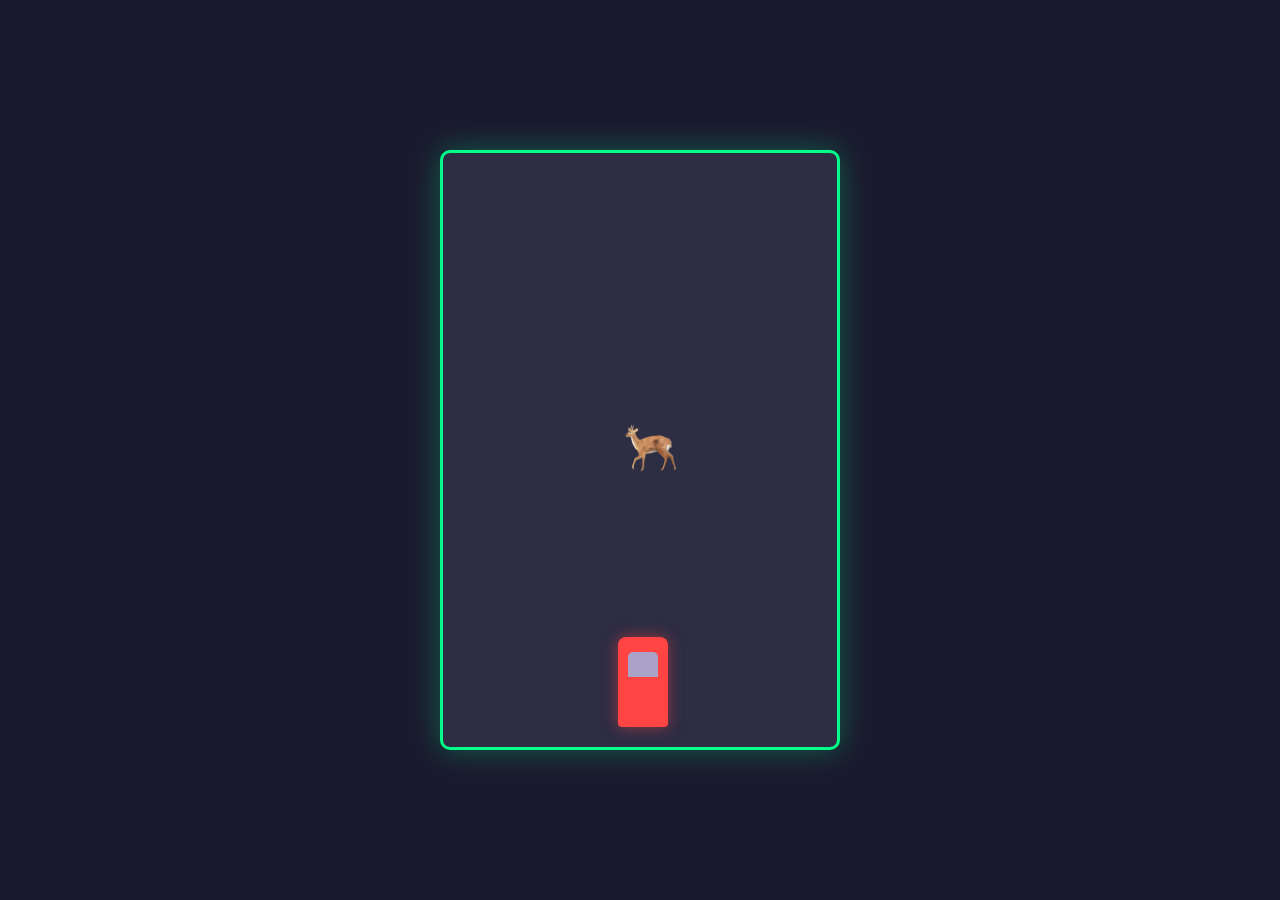
==== juego.html @ d3b30f76 "Primer commit" ====
<!DOCTYPE html>
<html lang="es">
<head>
    <meta charset="UTF-8">
    <meta name="viewport" content="width=device-width, initial-scale=1.0">
    <title>Juego de Autos</title>
    <link rel="stylesheet" href="style.css">
    <!-- Librería para sonidos retro -->
    <script src="https://sfxr.me/riffwave.js"></script>
    <script src="https://sfxr.me/sfxr.js"></script>
</head>
<body>
    <div id="gameArea">
        <!-- El auto del jugador -->
        <div id="car"></div>
        
        <!-- El obstáculo (auto enemigo) -->
        <div id="obstacle"></div>

        <!-- Pantalla de Game Over con tu rostro -->
        <div id="gameOverScreen">
            <img id="faceImage" src="zizi.png" alt="Tu cara">
            <p id="gameOverText">¡HAS PERDIDO!</p>
            <button id="restartBtn">Jugar de nuevo</button>
        </div>
    </div>

    <script src="script.js"></script>
</body>
</html>
---- style.css ----
/* ============================================================ */
/* RESET Y FONDO GENERAL */
/* ============================================================ */
* {
    margin: 0;
    padding: 0;
    box-sizing: border-box;
}

body {
    background: #1a1a2e;
    display: flex;
    justify-content: center;
    align-items: center;
    min-height: 100vh;
    font-family: Arial, sans-serif;
}

/* ============================================================ */
/* ÁREA DEL JUEGO */
/* ============================================================ */
#gameArea {
    position: relative;
    width: 400px;
    height: 600px;
    background: #2d2d44;
    border: 3px solid #00ff88;
    border-radius: 10px;
    overflow: hidden;
    box-shadow: 0 0 30px rgba(0, 255, 136, 0.3);
}

/* ============================================================ */
/* AUTO DEL JUGADOR */
/* ============================================================ */
#car {
    position: absolute;
    width: 50px;
    height: 90px;
    background: #ff4444;
    bottom: 20px;
    left: 175px;
    border-radius: 8px 8px 4px 4px;
    box-shadow: 0 0 15px rgba(255, 68, 68, 0.5);
    z-index: 2;
    transition: left 0.05s;
}

/* Ventanas del auto */
#car::before {
    content: '';
    position: absolute;
    top: 15px;
    left: 10px;
    width: 30px;
    height: 25px;
    background: #88ccff;
    border-radius: 5px 5px 0 0;
    opacity: 0.7;
}

/* ============================================================ */
/* OBSTÁCULO (CORZUELA) */
/* ============================================================ */
#obstacle {
    position: absolute;
    width: 60px;
    height: 95px;
    background-image: url('corzuela.png');
    background-size: contain;
    background-position: center;
    background-repeat: no-repeat;
    top: -100px;
    left: 175px;
    border-radius: 0;
    box-shadow: none;
    z-index: 1;
}

/* ============================================================ */
/* PANTALLA DE GAME OVER (JUMPSACRE) */
/* ============================================================ */
#gameOverScreen {
    display: none;
    position: absolute;
    top: 0;
    left: 0;
    width: 100%;
    height: 100%;
    background: rgba(0, 0, 0, 0.85);
    z-index: 100;
    flex-direction: column;
    justify-content: center;
    align-items: center;
    animation: jumpscare 0.3s ease-out;
}

/* Animación de jumpscare */
@keyframes jumpscare {
    0% {
        transform: scale(3);
        opacity: 0;
    }
    100% {
        transform: scale(1);
        opacity: 1;
    }
}

/* Tu imagen de rostro en el jumpscare */
#faceImage {
    width: 300px;
    height: 300px;
    object-fit: cover;
    border-radius: 50%;
    border: 5px solid #ff0040;
    box-shadow: 0 0 60px rgba(255, 0, 64, 0.8);
    margin-bottom: 20px;
}

/* Texto de "¡HAS PERDIDO!" */
#gameOverText {
    color: #ff0040;
    font-size: 42px;
    font-weight: bold;
    text-shadow: 0 0 30px rgba(255, 0, 64, 0.8);
    letter-spacing: 3px;
    margin-bottom: 20px;
    animation: pulse 0.8s infinite alternate;
}

@keyframes pulse {
    0% { transform: scale(1); }
    100% { transform: scale(1.05); }
}

/* Botón para reiniciar */
#restartBtn {
    padding: 12px 40px;
    font-size: 20px;
    font-weight: bold;
    background: #00ff88;
    color: #1a1a2e;
    border: none;
    border-radius: 30px;
    cursor: pointer;
    transition: all 0.3s;
    box-shadow: 0 0 20px rgba(0, 255, 136, 0.4);
}

#restartBtn:hover {
    transform: scale(1.1);
    box-shadow: 0 0 40px rgba(0, 255, 136, 0.8);
}

/* ============================================================ */
/* PANTALLA DE PRESENTACIÓN (CON IMAGEN DE FONDO Y NIEBLA) */
/* ============================================================ */
#presentation {
    position: fixed;
    top: 0;
    left: 0;
    width: 100%;
    height: 100vh;
    /* === IMAGEN DE FONDO === */
    background-image: url('ud-no-aprende.jpg');
    background-size: cover;
    background-position: center;
    background-repeat: no-repeat;
    /* === SUPERPOSICIÓN === */
    display: flex;
    justify-content: center;
    align-items: center;
    z-index: 9999;
    font-family: 'Arial', sans-serif;
}

/* === CAPA DE NIEBLA (DIFUMINADO) === */
#presentation::before {
    content: '';
    position: absolute;
    top: 0;
    left: 0;
    width: 100%;
    height: 100%;
    /* === EFECTO NIEBLA === */
    background: rgba(0, 0, 0, 0.5);
    backdrop-filter: blur(8px);
    -webkit-backdrop-filter: blur(8px);
    z-index: 0;
}

/* El contenido de la presentación queda POR ENCIMA de la niebla */
.presentation-content {
    position: relative;
    z-index: 1;
    text-align: center;
    max-width: 700px;
    padding: 40px;
    animation: fadeInUp 1.5s ease-out;
}

/* Animación de entrada */
@keyframes fadeInUp {
    0% {
        opacity: 0;
        transform: translateY(50px);
    }
    100% {
        opacity: 1;
        transform: translateY(0);
    }
}

/* Título principal */
.game-title {
    font-size: 58px;
    font-weight: 900;
    background: linear-gradient(90deg, #f7971e, #ffd200);
    -webkit-background-clip: text;
    -webkit-text-fill-color: transparent;
    text-shadow: 0 0 60px rgba(247, 151, 30, 0.3);
    margin-bottom: 10px;
    letter-spacing: 2px;
}

/* Subtítulo */
.game-subtitle {
    font-size: 22px;
    color: #b8b8d4;
    margin-bottom: 20px;
    letter-spacing: 1px;
}

.game-subtitle .highlight {
    color: #ff6b6b;
    font-weight: bold;
    -webkit-text-fill-color: #ff6b6b;
}

/* Línea divisoria */
.divider {
    width: 80px;
    height: 3px;
    background: linear-gradient(90deg, #f7971e, #ffd200);
    margin: 25px auto;
    border-radius: 2px;
    box-shadow: 0 0 20px rgba(247, 151, 30, 0.4);
}

/* Botón de comenzar */
.start-button {
    padding: 18px 50px;
    font-size: 22px;
    font-weight: bold;
    color: #1a1a2e;
    background: linear-gradient(90deg, #f7971e, #ffd200);
    border: none;
    border-radius: 50px;
    cursor: pointer;
    transition: all 0.4s ease;
    box-shadow: 0 0 40px rgba(247, 151, 30, 0.3);
    letter-spacing: 2px;
}

.start-button:hover {
    transform: scale(1.08);
    box-shadow: 0 0 70px rgba(247, 151, 30, 0.6);
}

.start-button:active {
    transform: scale(0.95);
}

/* Créditos */
.credits {
    margin-top: 30px;
    color: #555577;
    font-size: 14px;
    letter-spacing: 1px;
}

/* ============================================================ */
/* CONTENEDOR DEL JUEGO (para el iframe) */
/* ============================================================ */
#gameContainer {
    position: fixed;
    top: 0;
    left: 0;
    width: 100%;
    height: 100vh;
    z-index: 1000;
    background: #1a1a2e;
}

/* ============================================================ */
/* EFECTO DE VIBRACIÓN PARA EL JUMPSACRE */
/* ============================================================ */
@keyframes shake {
    0% { transform: translateX(0); }
    10% { transform: translateX(-15px); }
    20% { transform: translateX(15px); }
    30% { transform: translateX(-10px); }
    40% { transform: translateX(10px); }
    50% { transform: translateX(-5px); }
    60% { transform: translateX(5px); }
    70% { transform: translateX(-2px); }
    80% { transform: translateX(2px); }
    90% { transform: translateX(-1px); }
    100% { transform: translateX(0); }
}
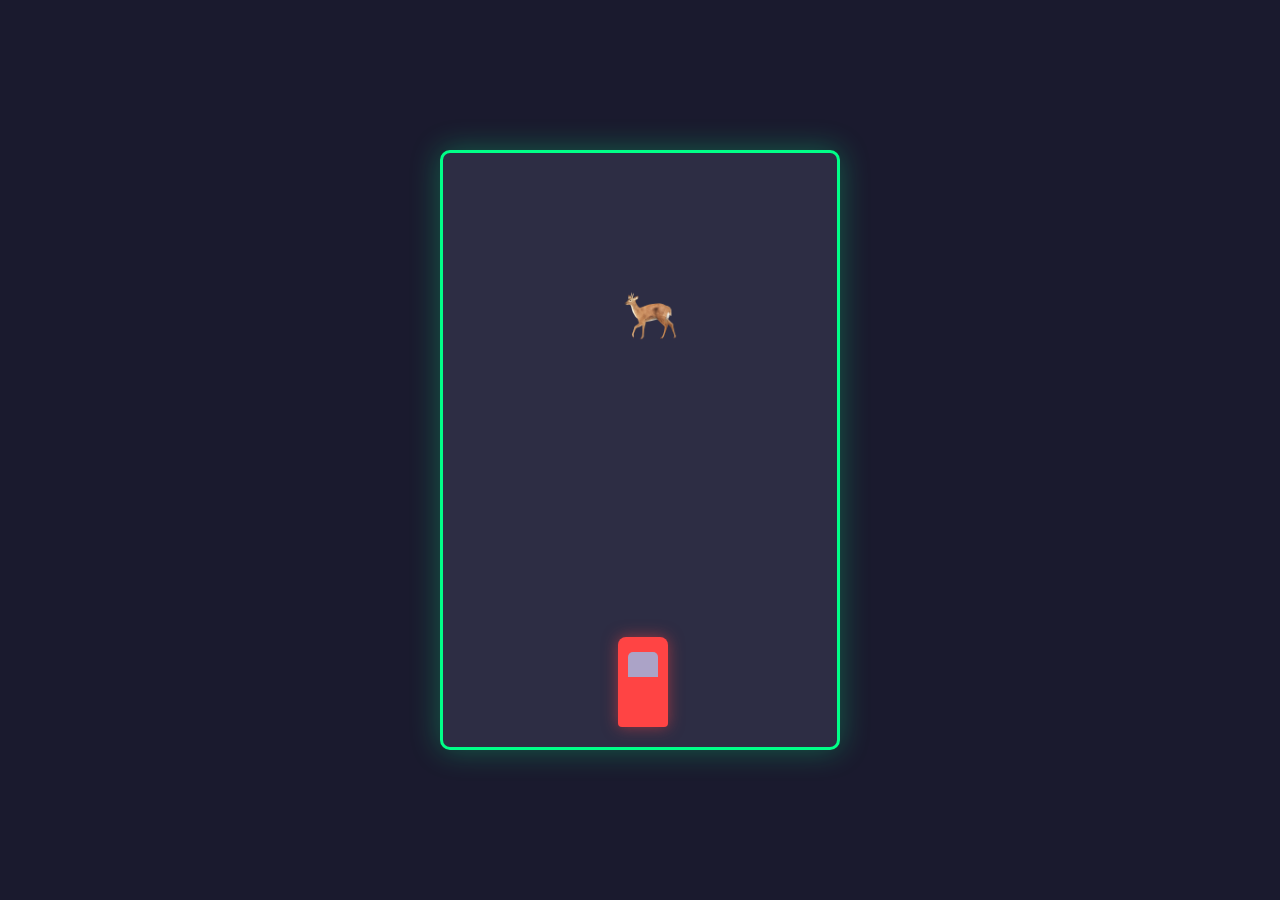
==== commit 8ae60a8f: "Controles movil agregado" ====
--- a/juego.html
+++ b/juego.html
@@ -2,7 +2,7 @@
 <html lang="es">
 <head>
     <meta charset="UTF-8">
-    <meta name="viewport" content="width=device-width, initial-scale=1.0">
+    <meta name="viewport" content="width=device-width, initial-scale=1.0, user-scalable=no">
     <title>Juego de Autos</title>
     <link rel="stylesheet" href="style.css">
     <!-- Librería para sonidos retro -->
@@ -14,10 +14,18 @@
         <!-- El auto del jugador -->
         <div id="car"></div>
         
-        <!-- El obstáculo (auto enemigo) -->
+        <!-- El obstáculo (corzuela) -->
         <div id="obstacle"></div>
 
-        <!-- Pantalla de Game Over con tu rostro -->
+        <!-- ============================================================ -->
+        <!-- BOTONES TÁCTILES PARA MÓVILES -->
+        <!-- ============================================================ -->
+        <div id="touchControls">
+            <button id="btnLeft" class="touch-btn">◀</button>
+            <button id="btnRight" class="touch-btn">▶</button>
+        </div>
+
+        <!-- Pantalla de Game Over -->
         <div id="gameOverScreen">
             <img id="faceImage" src="zizi.png" alt="Tu cara">
             <p id="gameOverText">¡HAS PERDIDO!</p>
--- a/style.css
+++ b/style.css
@@ -95,7 +95,6 @@
     animation: jumpscare 0.3s ease-out;
 }
 
-/* Animación de jumpscare */
 @keyframes jumpscare {
     0% {
         transform: scale(3);
@@ -107,7 +106,6 @@
     }
 }
 
-/* Tu imagen de rostro en el jumpscare */
 #faceImage {
     width: 300px;
     height: 300px;
@@ -118,7 +116,6 @@
     margin-bottom: 20px;
 }
 
-/* Texto de "¡HAS PERDIDO!" */
 #gameOverText {
     color: #ff0040;
     font-size: 42px;
@@ -134,7 +131,6 @@
     100% { transform: scale(1.05); }
 }
 
-/* Botón para reiniciar */
 #restartBtn {
     padding: 12px 40px;
     font-size: 20px;
@@ -162,12 +158,10 @@
     left: 0;
     width: 100%;
     height: 100vh;
-    /* === IMAGEN DE FONDO === */
     background-image: url('ud-no-aprende.jpg');
     background-size: cover;
     background-position: center;
     background-repeat: no-repeat;
-    /* === SUPERPOSICIÓN === */
     display: flex;
     justify-content: center;
     align-items: center;
@@ -175,7 +169,6 @@
     font-family: 'Arial', sans-serif;
 }
 
-/* === CAPA DE NIEBLA (DIFUMINADO) === */
 #presentation::before {
     content: '';
     position: absolute;
@@ -183,14 +176,12 @@
     left: 0;
     width: 100%;
     height: 100%;
-    /* === EFECTO NIEBLA === */
     background: rgba(0, 0, 0, 0.5);
     backdrop-filter: blur(8px);
     -webkit-backdrop-filter: blur(8px);
     z-index: 0;
 }
 
-/* El contenido de la presentación queda POR ENCIMA de la niebla */
 .presentation-content {
     position: relative;
     z-index: 1;
@@ -200,7 +191,6 @@
     animation: fadeInUp 1.5s ease-out;
 }
 
-/* Animación de entrada */
 @keyframes fadeInUp {
     0% {
         opacity: 0;
@@ -212,7 +202,6 @@
     }
 }
 
-/* Título principal */
 .game-title {
     font-size: 58px;
     font-weight: 900;
@@ -224,7 +213,6 @@
     letter-spacing: 2px;
 }
 
-/* Subtítulo */
 .game-subtitle {
     font-size: 22px;
     color: #b8b8d4;
@@ -238,7 +226,6 @@
     -webkit-text-fill-color: #ff6b6b;
 }
 
-/* Línea divisoria */
 .divider {
     width: 80px;
     height: 3px;
@@ -248,7 +235,6 @@
     box-shadow: 0 0 20px rgba(247, 151, 30, 0.4);
 }
 
-/* Botón de comenzar */
 .start-button {
     padding: 18px 50px;
     font-size: 22px;
@@ -272,7 +258,6 @@
     transform: scale(0.95);
 }
 
-/* Créditos */
 .credits {
     margin-top: 30px;
     color: #555577;
@@ -291,6 +276,64 @@
     height: 100vh;
     z-index: 1000;
     background: #1a1a2e;
+}
+
+/* ============================================================ */
+/* CONTROLES TÁCTILES PARA MÓVILES */
+/* ============================================================ */
+#touchControls {
+    position: absolute;
+    bottom: 20px;
+    left: 0;
+    width: 100%;
+    display: flex;
+    justify-content: space-between;
+    padding: 0 20px;
+    z-index: 10;
+    pointer-events: none;
+}
+
+.touch-btn {
+    width: 70px;
+    height: 70px;
+    border-radius: 50%;
+    background: rgba(255, 255, 255, 0.25);
+    backdrop-filter: blur(5px);
+    -webkit-backdrop-filter: blur(5px);
+    border: 2px solid rgba(255, 255, 255, 0.5);
+    color: white;
+    font-size: 30px;
+    display: flex;
+    justify-content: center;
+    align-items: center;
+    pointer-events: auto;
+    cursor: pointer;
+    user-select: none;
+    -webkit-user-select: none;
+    touch-action: manipulation;
+    box-shadow: 0 0 20px rgba(0, 0, 0, 0.3);
+    transition: all 0.2s;
+}
+
+.touch-btn:active {
+    transform: scale(0.85);
+    background: rgba(255, 255, 255, 0.5);
+    border-color: #00ff88;
+    box-shadow: 0 0 30px rgba(0, 255, 136, 0.4);
+}
+
+/* Ocultar botones en PC (se ven con teclado) */
+@media (min-width: 768px) {
+    #touchControls {
+        display: none;
+    }
+}
+
+/* Mostrar botones en móviles */
+@media (max-width: 767px) {
+    #touchControls {
+        display: flex;
+    }
 }
 
 /* ============================================================ */
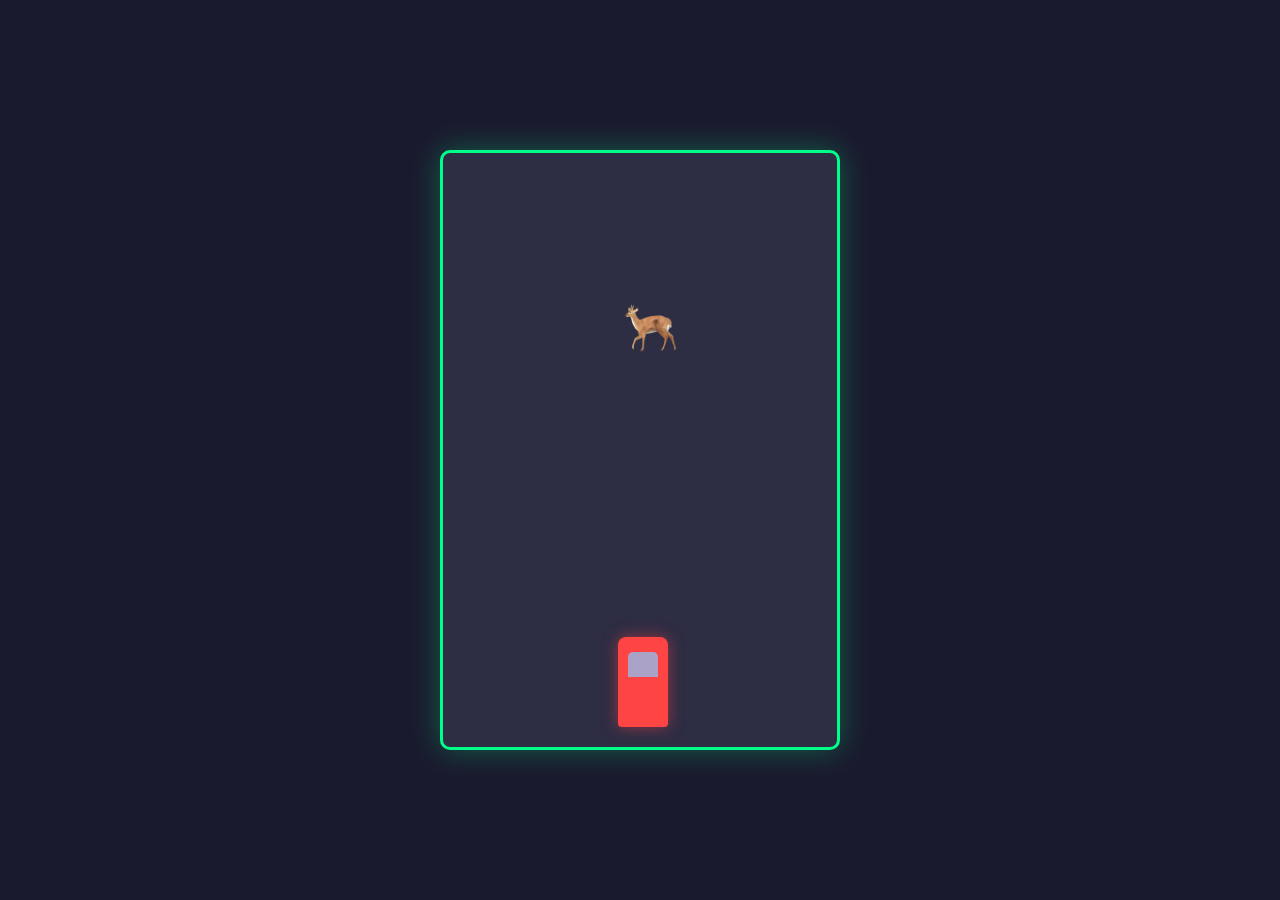
==== commit 2c8d162d: "Listo" ====
--- a/juego.html
+++ b/juego.html
@@ -28,7 +28,7 @@
         <!-- Pantalla de Game Over -->
         <div id="gameOverScreen">
             <img id="faceImage" src="zizi.png" alt="Tu cara">
-            <p id="gameOverText">¡HAS PERDIDO!</p>
+            <p id="gameOverText">¡HORITAS AL %100!</p>
             <button id="restartBtn">Jugar de nuevo</button>
         </div>
     </div>
--- a/style.css
+++ b/style.css
@@ -150,7 +150,7 @@
 }
 
 /* ============================================================ */
-/* PANTALLA DE PRESENTACIÓN (CON IMAGEN DE FONDO Y NIEBLA) */
+/* PANTALLA DE PRESENTACIÓN (CONTENEDOR PRINCIPAL) */
 /* ============================================================ */
 #presentation {
     position: fixed;
@@ -158,10 +158,7 @@
     left: 0;
     width: 100%;
     height: 100vh;
-    background-image: url('ud-no-aprende.jpg');
-    background-size: cover;
-    background-position: center;
-    background-repeat: no-repeat;
+    overflow: hidden;
     display: flex;
     justify-content: center;
     align-items: center;
@@ -169,6 +166,40 @@
     font-family: 'Arial', sans-serif;
 }
 
+/* ============================================================ */
+/* IMAGEN DE FONDO CON DESPLAZAMIENTO COMPLETO (DERECHA → IZQUIERDA) */
+/* ============================================================ */
+#fondoMovil {
+    position: absolute;
+    top: 0;
+    left: 0;
+    width: 150%;  /* Un poco más ancha que la pantalla */
+    height: 100%;
+    background-image: url('ud-no-aprende.jpg');
+    background-size: cover;
+    background-repeat: no-repeat;
+    /* === ANIMACIÓN === */
+    animation: moverCarruselCompleto 20s ease-in-out infinite alternate;
+    will-change: transform, background-position;
+    z-index: 0;
+}
+
+@keyframes moverCarruselCompleto {
+    0% {
+        transform: translateX(0%);
+        background-position: left center;   /* Empieza mostrando la izquierda */
+    }
+    50% {
+        transform: translateX(-20%);
+        background-position: center center;  /* Mitad del recorrido: centro */
+    }
+    100% {
+        transform: translateX(-40%);
+        background-position: right center;   /* Termina mostrando la derecha */
+    }
+}
+
+/* === CAPA DE NIEBLA (DIFUMINADO) === */
 #presentation::before {
     content: '';
     position: absolute;
@@ -179,12 +210,13 @@
     background: rgba(0, 0, 0, 0.5);
     backdrop-filter: blur(8px);
     -webkit-backdrop-filter: blur(8px);
-    z-index: 0;
-}
-
+    z-index: 1;
+}
+
+/* === CONTENIDO (FIJO) === */
 .presentation-content {
     position: relative;
-    z-index: 1;
+    z-index: 2;
     text-align: center;
     max-width: 700px;
     padding: 40px;
@@ -260,7 +292,7 @@
 
 .credits {
     margin-top: 30px;
-    color: #555577;
+    color: #191925;
     font-size: 14px;
     letter-spacing: 1px;
 }
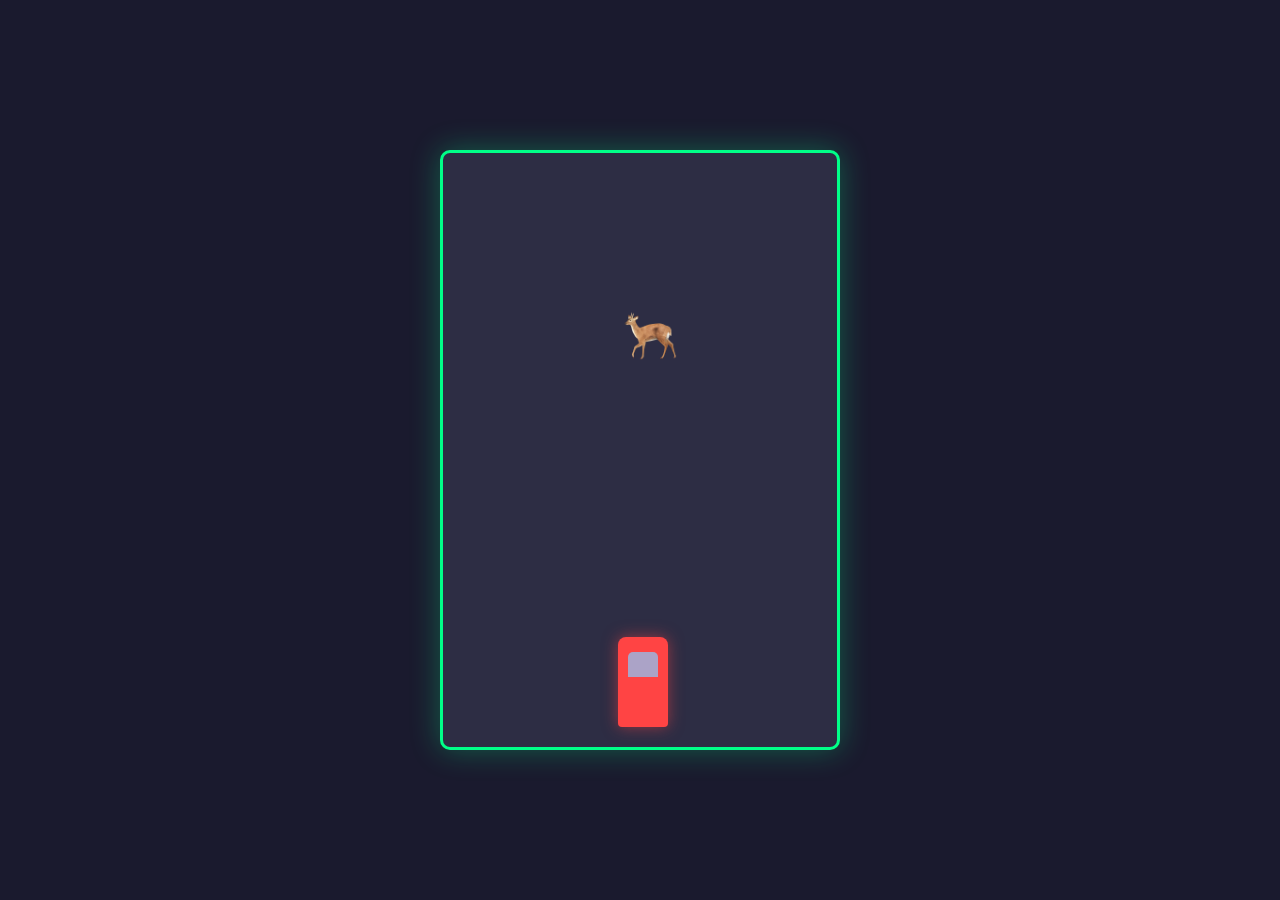
==== commit d5f1abf9: "Prueba de tamaño de mensaje final" ====
--- a/juego.html
+++ b/juego.html
@@ -28,7 +28,7 @@
         <!-- Pantalla de Game Over -->
         <div id="gameOverScreen">
             <img id="faceImage" src="zizi.png" alt="Tu cara">
-            <p id="gameOverText">¡HORITAS AL %100!</p>
+            <p id="gameOverText">¡HORITAS AL 100!</p>
             <button id="restartBtn">Jugar de nuevo</button>
         </div>
     </div>
--- a/style.css
+++ b/style.css
@@ -118,7 +118,7 @@
 
 #gameOverText {
     color: #ff0040;
-    font-size: 42px;
+    font-size: 35px;
     font-weight: bold;
     text-shadow: 0 0 30px rgba(255, 0, 64, 0.8);
     letter-spacing: 3px;
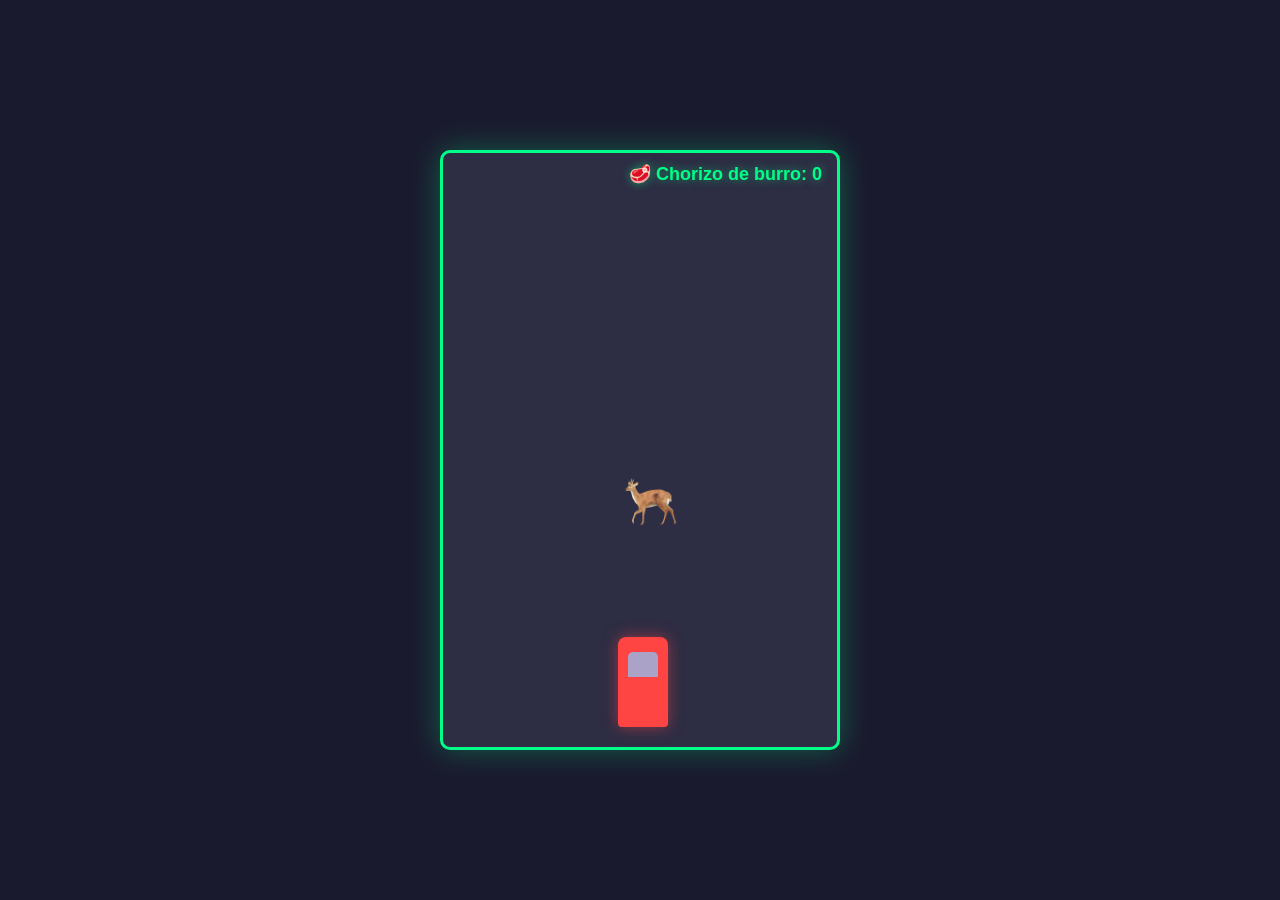
==== commit cd660e3a: "First commit" ====
--- a/juego.html
+++ b/juego.html
@@ -11,11 +11,20 @@
 </head>
 <body>
     <div id="gameArea">
+
+        <!-- Puntuación -->
+<div id="puntaje" style="position:absolute; top:10px; right:15px; color:#00ff88; font-size:18px; font-weight:bold; z-index:5; text-shadow:0 0 10px rgba(0,255,136,0.5);">
+    🥩 Chorizo de burro: <span id="contadorPuntos">0</span>
+</div>
+
         <!-- El auto del jugador -->
         <div id="car"></div>
         
         <!-- El obstáculo (corzuela) -->
         <div id="obstacle"></div>
+
+        <!-- Premio (chorizo) -->
+<div id="premio" style="position:absolute; width:40px; height:40px; background-image:url('chorizo.png'); background-size:contain; background-repeat:no-repeat; top:-100px; left:50px; z-index:1; display:none;"></div>
 
         <!-- ============================================================ -->
         <!-- BOTONES TÁCTILES PARA MÓVILES -->
@@ -31,6 +40,17 @@
             <p id="gameOverText">¡HORITAS AL 100!</p>
             <button id="restartBtn">Jugar de nuevo</button>
         </div>
+                <!-- Pantalla de Victoria -->
+        <div id="victoriaScreen" style="display:none; position:absolute; top:0; left:0; width:100%; height:100%; background:rgba(0,0,0,0.92); z-index:100; flex-direction:column; justify-content:center; align-items:center; animation:jumpscare 0.5s ease-out;">
+            <!-- Imagen de la camisa blanca -->
+            <img id="camisaImg" src="camisablanca.png" alt="Camisa Blanca" style="width:200px; height:200px; object-fit:contain; margin-bottom:15px; border-radius:20px; box-shadow:0 0 50px rgba(255,215,0,0.3);">
+            
+            <div style="font-size:60px; margin-bottom:5px;">🎉</div>
+            <h1 style="color:#ffd700; font-size:42px; text-shadow:0 0 30px rgba(255,215,0,0.8); margin-bottom:5px;">¡GANASTE!</h1>
+            <button id="reiniciarVictoriaBtn" style="padding:15px 50px; font-size:22px; font-weight:bold; background:linear-gradient(90deg, #f7971e, #ffd200); color:#1a1a2e; border:none; border-radius:50px; cursor:pointer; box-shadow:0 0 40px rgba(247,151,30,0.4); transition:all 0.3s;">
+                🚗 Jugar de nuevo
+            </button>
+        </div>
     </div>
 
     <script src="script.js"></script>
